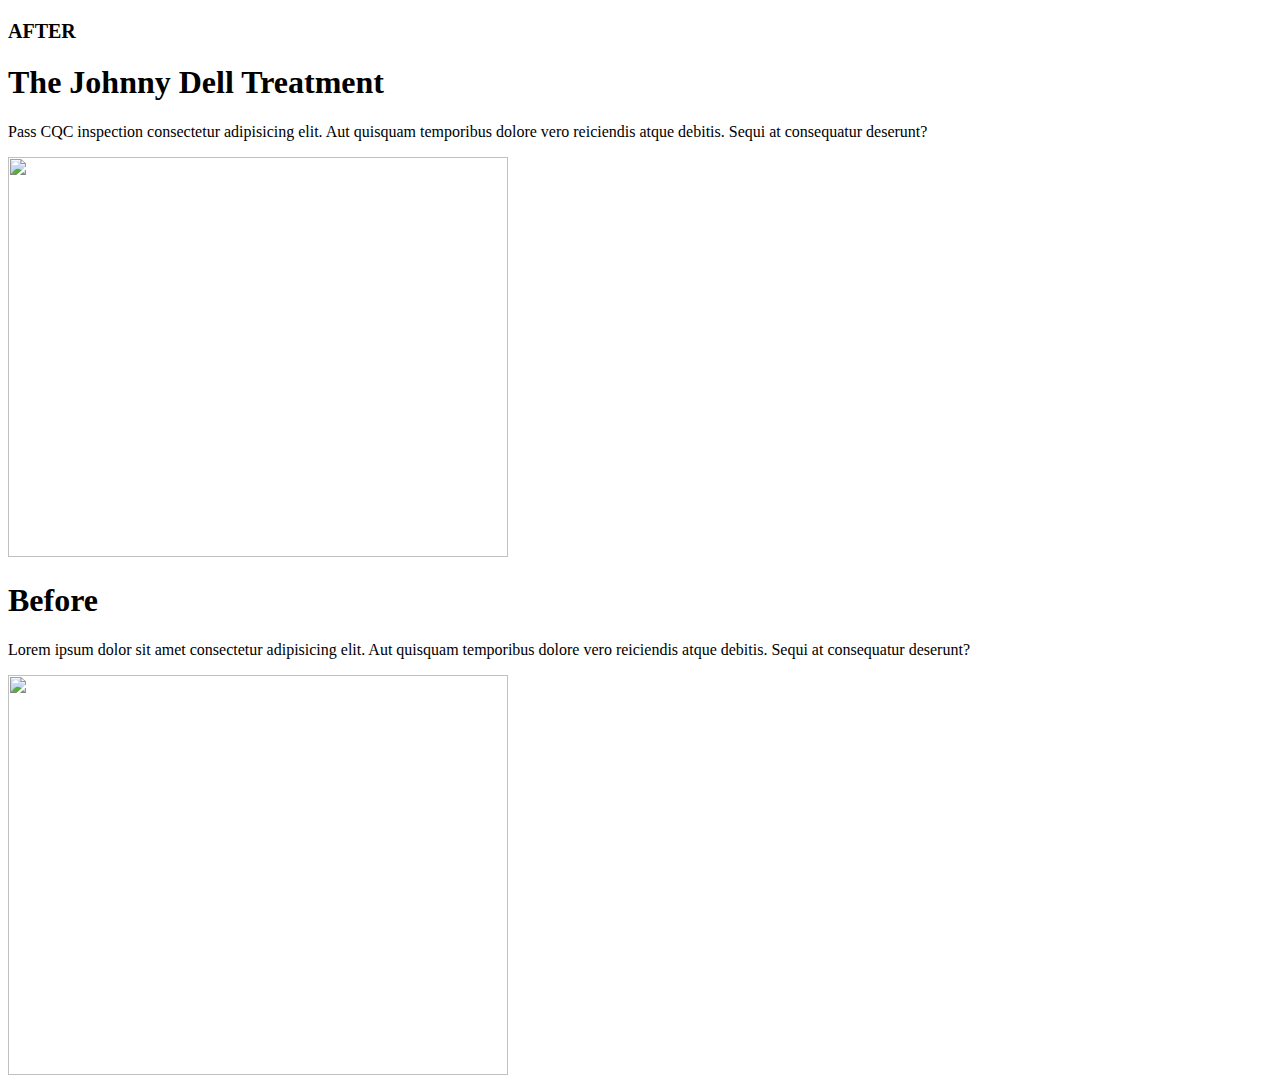
==== index.html @ b7bff223 "Create index.html" ====
<!DOCTYPE html>
<html lang="en">
<head>
    <meta charset="UTF-8">
    <meta name="viewport" content="width=device-width, initial-scale=1.0">
   <link rel="stylesheet" href="style.css">
    
    <title>Split</title>
</head>
<body>

    <section id="wrapper" class="skewed">
        <div class="layer bottom">
          <div class="content-wrap">
            <div class="content-body">
                <p style="font-size: 20px; font-weight: 900;">AFTER</p>
              <h1>The Johnny Dell Treatment</h1>
              <p>Pass CQC inspection consectetur adipisicing elit. Aut quisquam temporibus dolore vero reiciendis atque debitis. Sequi at consequatur deserunt?</p>
            </div>
            <img src="imgs/after.jpg" width="500px" height="400px">
          </div>
        </div>
     
        <div class="layer top">
            <div class="content-wrap">
              <div class="content-body">
                <h1>Before</h1>
                <p>Lorem ipsum dolor sit amet consectetur adipisicing elit. Aut quisquam temporibus dolore vero reiciendis atque debitis. Sequi at consequatur deserunt?</p>
              </div>
              <img src="imgs/before.jpg" width="500px" height="400px">
            </div>
          </div>
    
          <div class="handle">
                <!-- <div class="pull"> <img src="imgs/spark.png" alt=""> </div> -->

          </div>

    </section>




    <script src="script.js"></script>
    
</body>
</html>
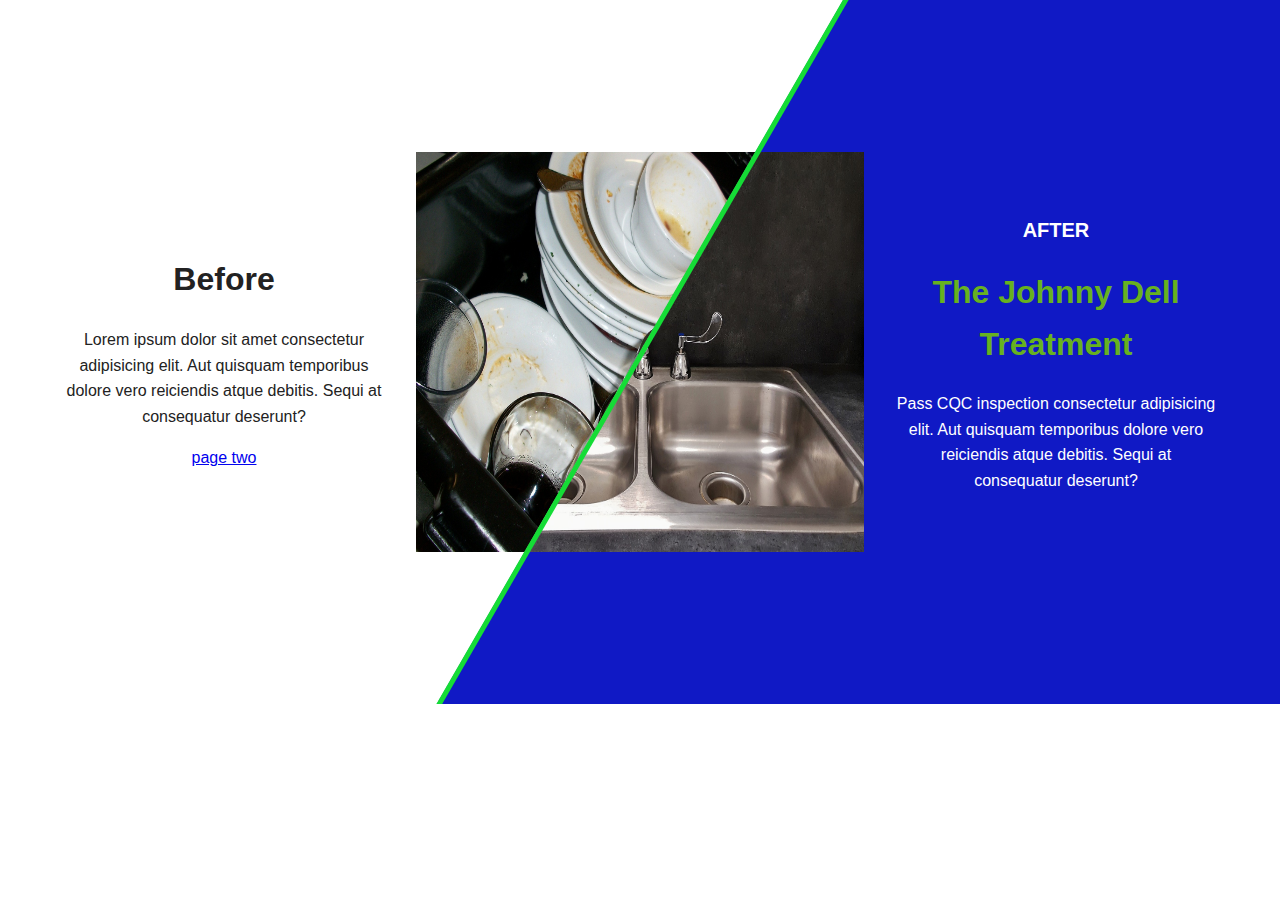
==== commit 3c77e4e9: "Update index.html" ====
--- a/index.html
+++ b/index.html
@@ -26,6 +26,7 @@
               <div class="content-body">
                 <h1>Before</h1>
                 <p>Lorem ipsum dolor sit amet consectetur adipisicing elit. Aut quisquam temporibus dolore vero reiciendis atque debitis. Sequi at consequatur deserunt?</p>
+                <a href="page2.html"> page two</a>
               </div>
               <img src="imgs/before.jpg" width="500px" height="400px">
             </div>
@@ -45,3 +46,6 @@
     
 </body>
 </html>
+    
+</body>
+</html>
--- a/style.css
+++ b/style.css
@@ -0,0 +1,125 @@
+body{
+    margin:0;
+    padding:0;
+    font-size:100%;
+    line-height: 1.6;
+    font-family: Arial, Helvetica, sans-serif;
+  }
+  
+  #wrapper{
+    position: relative;
+    width:100%;
+    min-height:55vw;
+    overflow: hidden;
+  }
+  
+  .layer{
+    position: absolute;
+    width:100vw;
+    min-height: 55vw;
+    overflow: hidden;
+  }
+  
+  .layer .content-wrap{
+    position: absolute;
+    width:100vw;
+    min-height: 55vw;
+  }
+  
+  .layer .content-body{
+    width:25%;
+    position:absolute;
+    top:50%;
+    text-align: center;
+    transform:translateY(-50%);
+    color:#fff;
+  }
+  
+  .layer img{
+    position: absolute;
+    width:35%;
+    top:50%;
+    left: 50%;
+    transform:translate(-50%, -50%);
+  }
+  
+  .layer h1{
+    font-size:2em;
+  }
+  
+  .bottom{
+    background:#1019c5;
+    z-index:1;
+  }
+  
+  .bottom .content-body{
+    right:5%;
+  }
+  
+  .bottom h1{
+    color: #67b120;
+  }
+  
+  .top{
+    background:#fff;
+    color:#222;
+    z-index:2;
+    width:50vw;
+  }
+  
+  .top .content-body{
+    left: 5%;
+    color:#222;
+  }
+  
+  .handle{
+    position: absolute;
+    height: 100%;
+    display: block;
+    background-color: #15dc36;
+    width:5px;
+    top:0;
+    left: 50%;
+    z-index:3;
+  }
+
+  .pull {
+       position: relative;
+       top: 50%;
+       width: 100px;
+       height: 100px;
+       transform: rotate(50%);
+  
+      
+
+  }
+
+  img{
+    width: 100px;
+  }
+
+
+  
+  .skewed .handle{
+    top:50%;
+    transform:rotate(30deg) translateY(-50%);
+    height: 200%;
+    transform-origin:top;
+  }
+  
+  .skewed .top{
+    transform: skew(-30deg);
+    margin-left:-1000px;
+    width: calc(50vw + 1000px);
+  }
+  
+  .skewed .top .content-wrap{
+    transform: skew(30deg);
+    margin-left:1000px;
+  }
+  
+  @media(max-width:768px){
+    body{
+      font-size:75%;
+    }
+  }
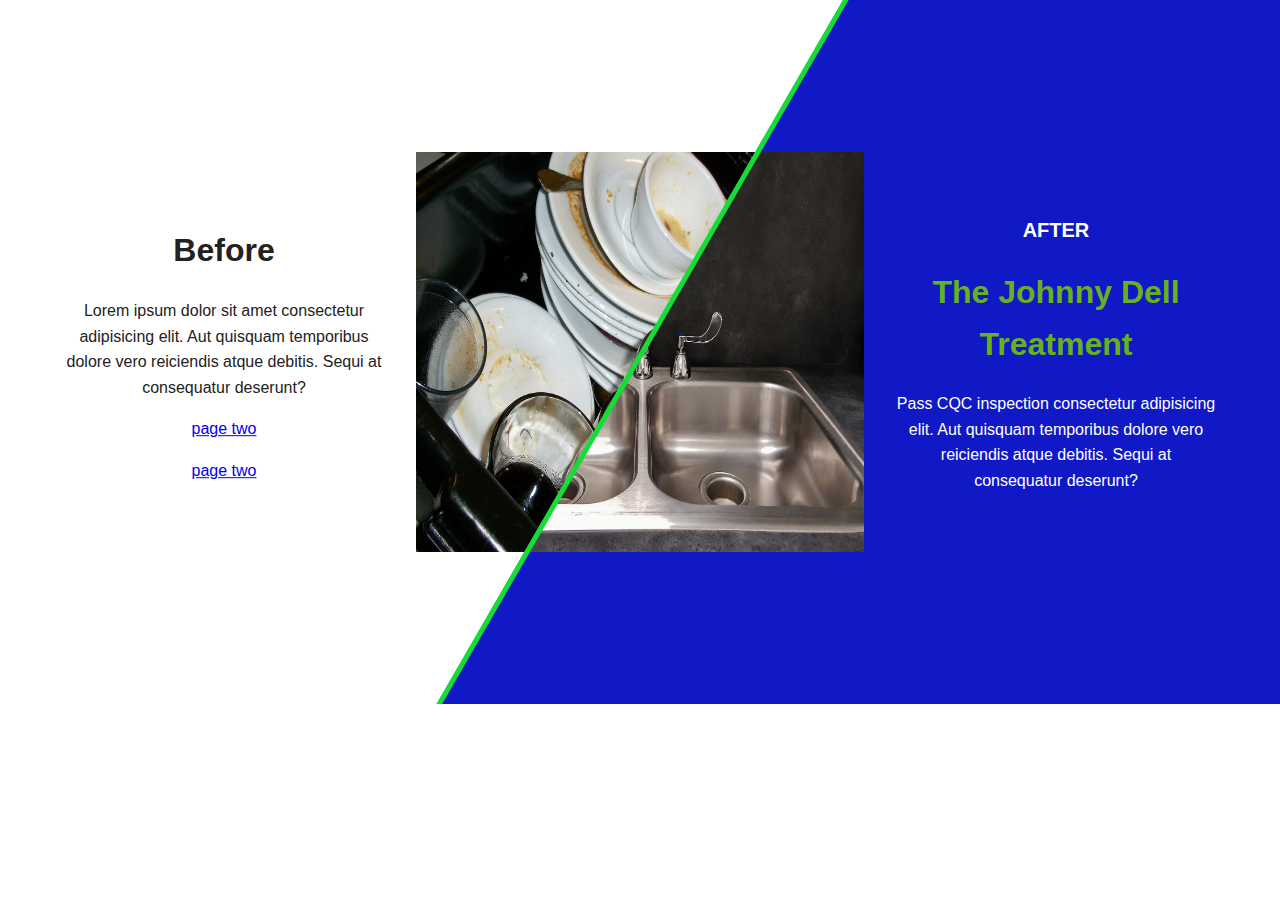
==== commit 813e3c2b: "Update index.html" ====
--- a/index.html
+++ b/index.html
@@ -26,7 +26,7 @@
               <div class="content-body">
                 <h1>Before</h1>
                 <p>Lorem ipsum dolor sit amet consectetur adipisicing elit. Aut quisquam temporibus dolore vero reiciendis atque debitis. Sequi at consequatur deserunt?</p>
-                <a href="page2.html"> page two</a>
+                <a href="page2.html"> page two <p> page two </p> </a>
               </div>
               <img src="imgs/before.jpg" width="500px" height="400px">
             </div>
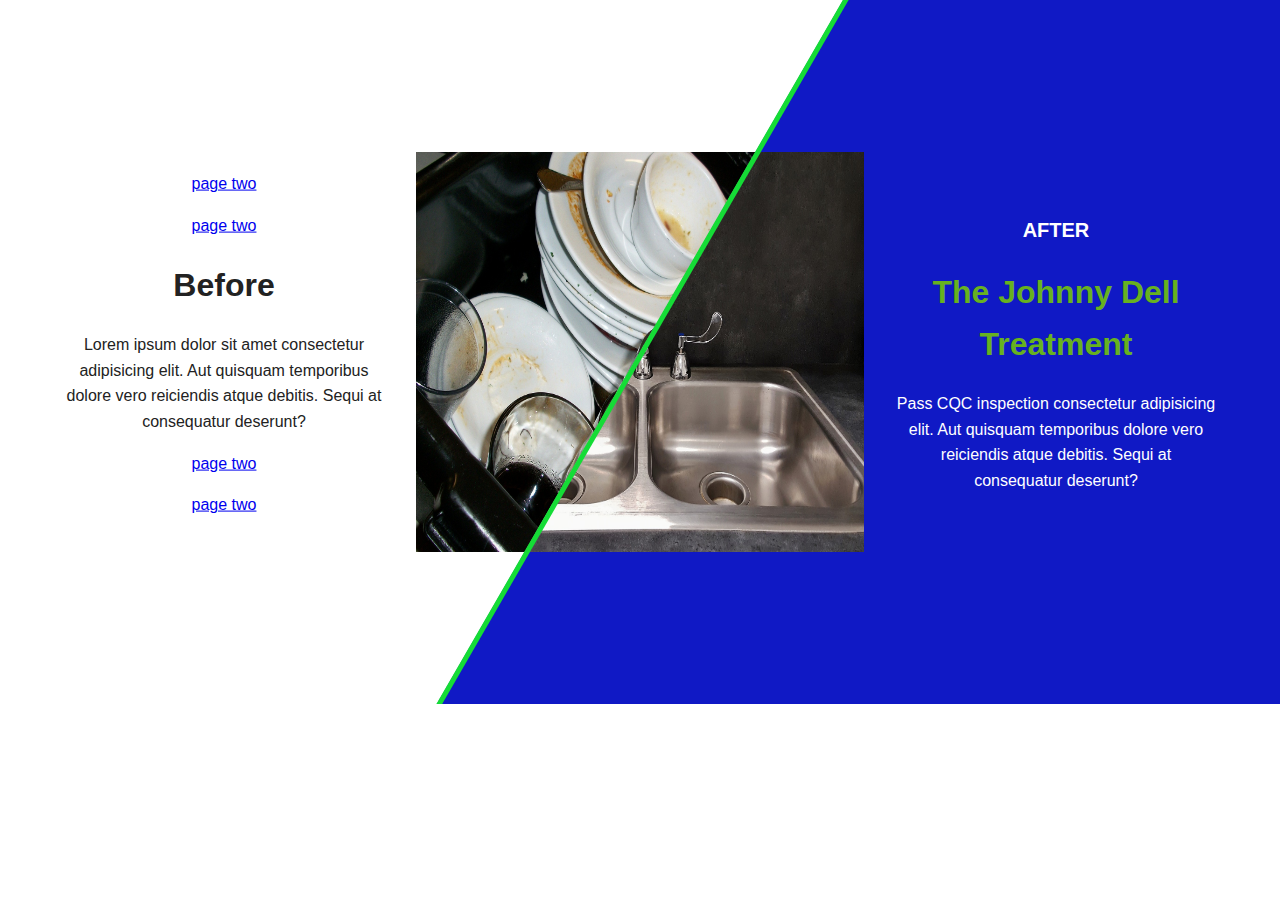
==== commit ad8deba0: "Update index.html" ====
--- a/index.html
+++ b/index.html
@@ -24,6 +24,9 @@
         <div class="layer top">
             <div class="content-wrap">
               <div class="content-body">
+
+                    <a  href="page2.html"> page two <p> page two </p> </a>
+                  
                 <h1>Before</h1>
                 <p>Lorem ipsum dolor sit amet consectetur adipisicing elit. Aut quisquam temporibus dolore vero reiciendis atque debitis. Sequi at consequatur deserunt?</p>
                 <a href="page2.html"> page two <p> page two </p> </a>
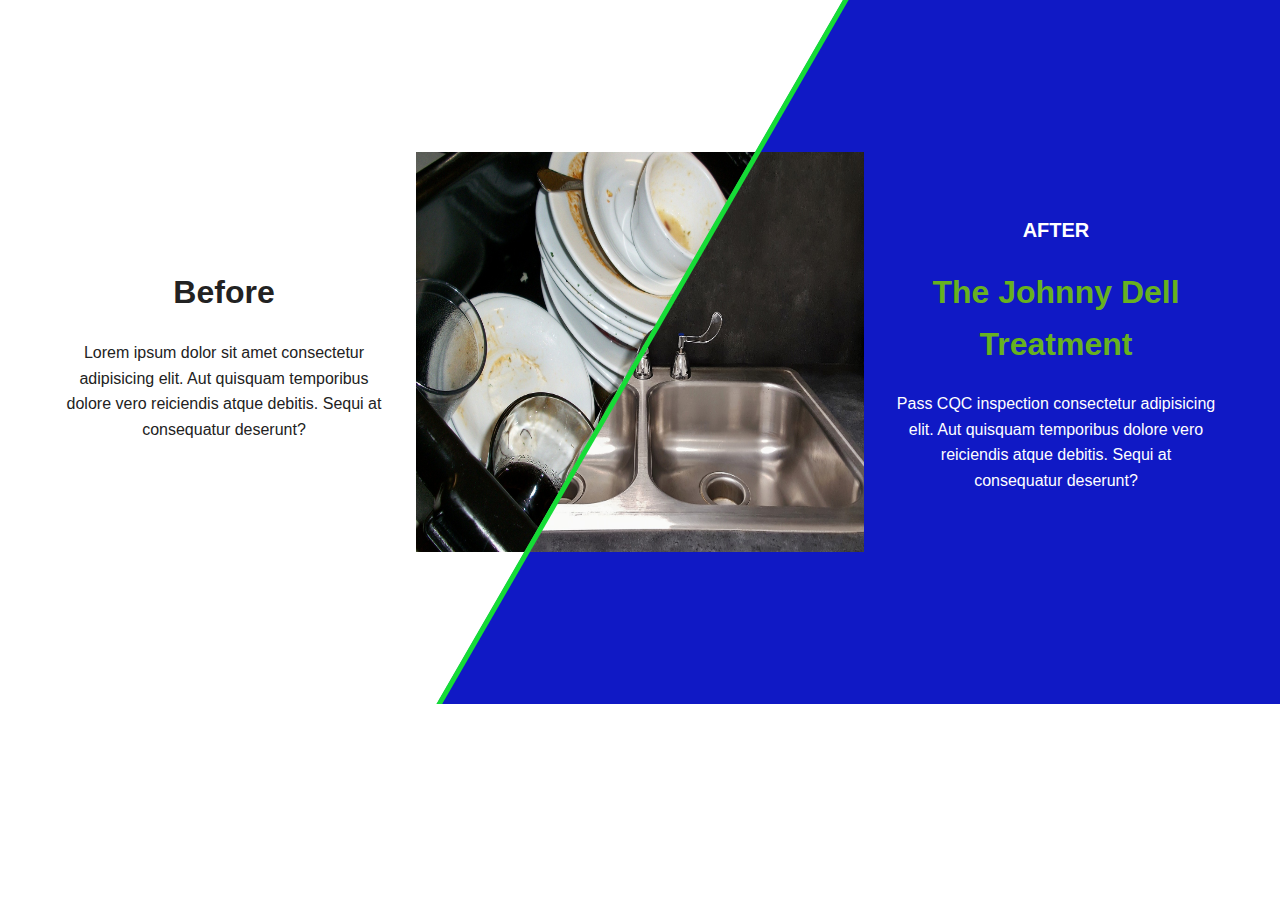
==== commit fd22250f: "Update index.html" ====
--- a/index.html
+++ b/index.html
@@ -24,12 +24,10 @@
         <div class="layer top">
             <div class="content-wrap">
               <div class="content-body">
-
-                    <a  href="page2.html"> page two <p> page two </p> </a>
                   
                 <h1>Before</h1>
                 <p>Lorem ipsum dolor sit amet consectetur adipisicing elit. Aut quisquam temporibus dolore vero reiciendis atque debitis. Sequi at consequatur deserunt?</p>
-                <a href="page2.html"> page two <p> page two </p> </a>
+            
               </div>
               <img src="imgs/before.jpg" width="500px" height="400px">
             </div>
--- a/style.css
+++ b/style.css
@@ -4,6 +4,13 @@
     font-size:100%;
     line-height: 1.6;
     font-family: Arial, Helvetica, sans-serif;
+  }
+
+a{
+
+    position: absolute;
+    top: 5px;
+    right: 5px;
   }
   
   #wrapper{
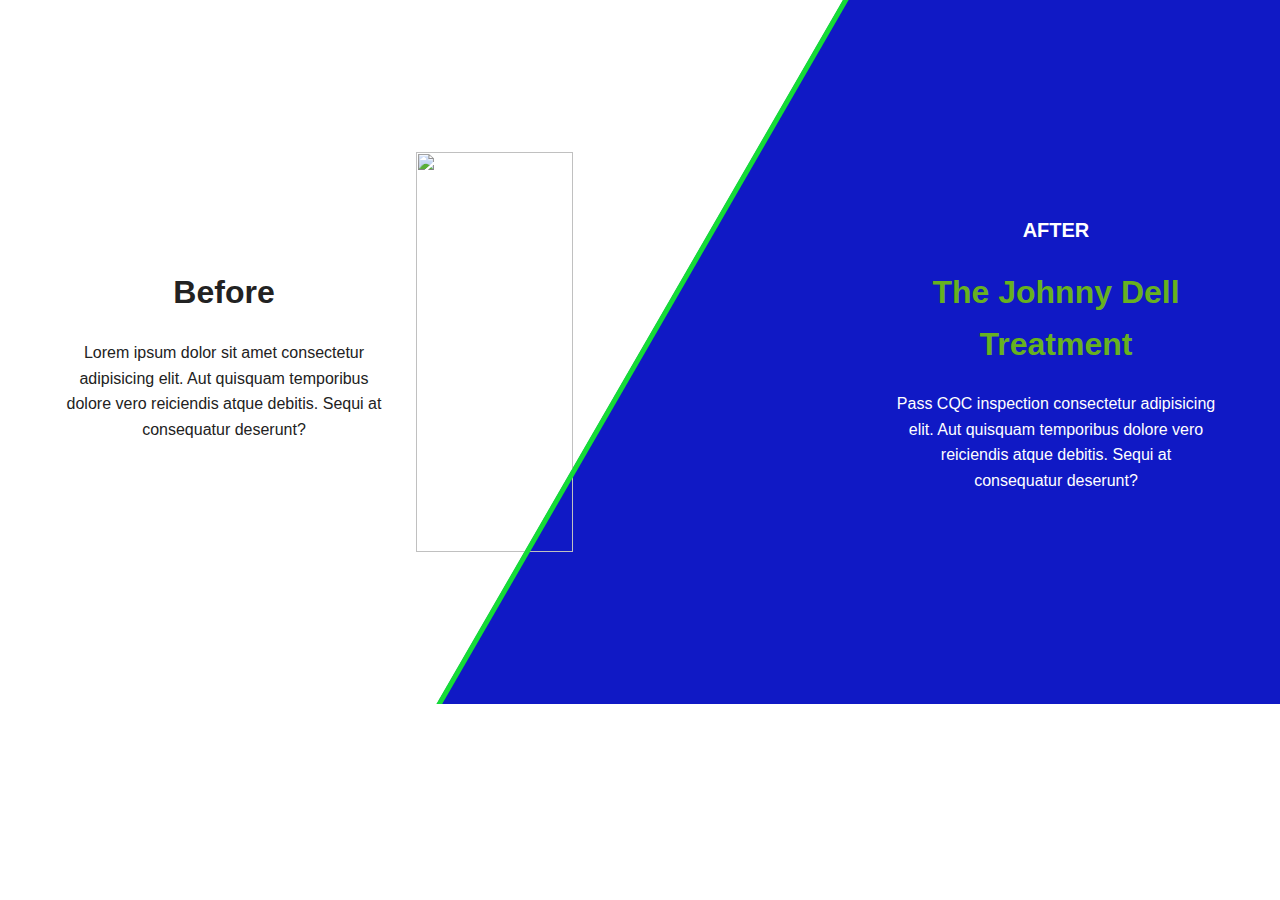
==== commit bd34b820: "Update index.html" ====
--- a/index.html
+++ b/index.html
@@ -17,10 +17,10 @@
               <h1>The Johnny Dell Treatment</h1>
               <p>Pass CQC inspection consectetur adipisicing elit. Aut quisquam temporibus dolore vero reiciendis atque debitis. Sequi at consequatur deserunt?</p>
             </div>
-            <img src="imgs/after.jpg" width="500px" height="400px">
+            <img src="imgs/after2.jpg" width="500px" height="400px">
           </div>
         </div>
-     
+      
         <div class="layer top">
             <div class="content-wrap">
               <div class="content-body">
@@ -29,7 +29,7 @@
                 <p>Lorem ipsum dolor sit amet consectetur adipisicing elit. Aut quisquam temporibus dolore vero reiciendis atque debitis. Sequi at consequatur deserunt?</p>
             
               </div>
-              <img src="imgs/before.jpg" width="500px" height="400px">
+              <img src="imgs/before2.jpg" width="500px" height="400px">
             </div>
           </div>
     
